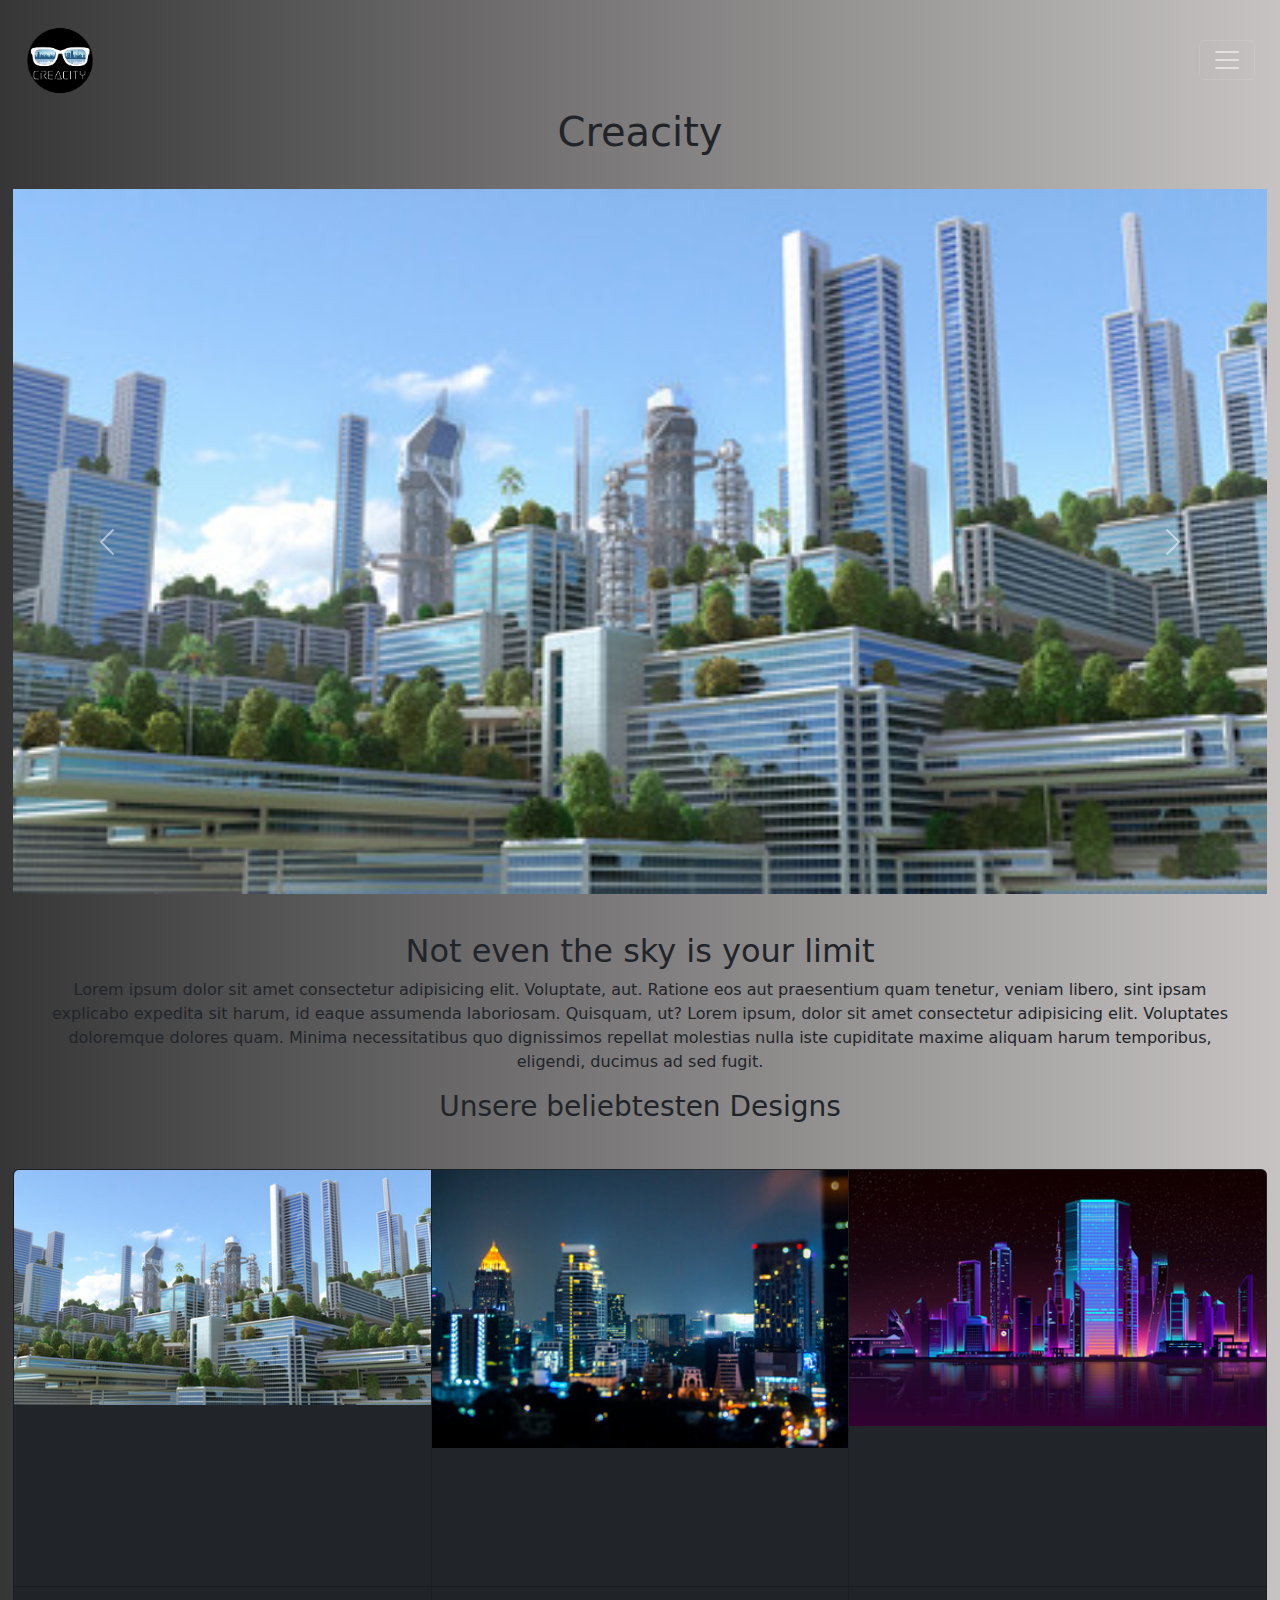
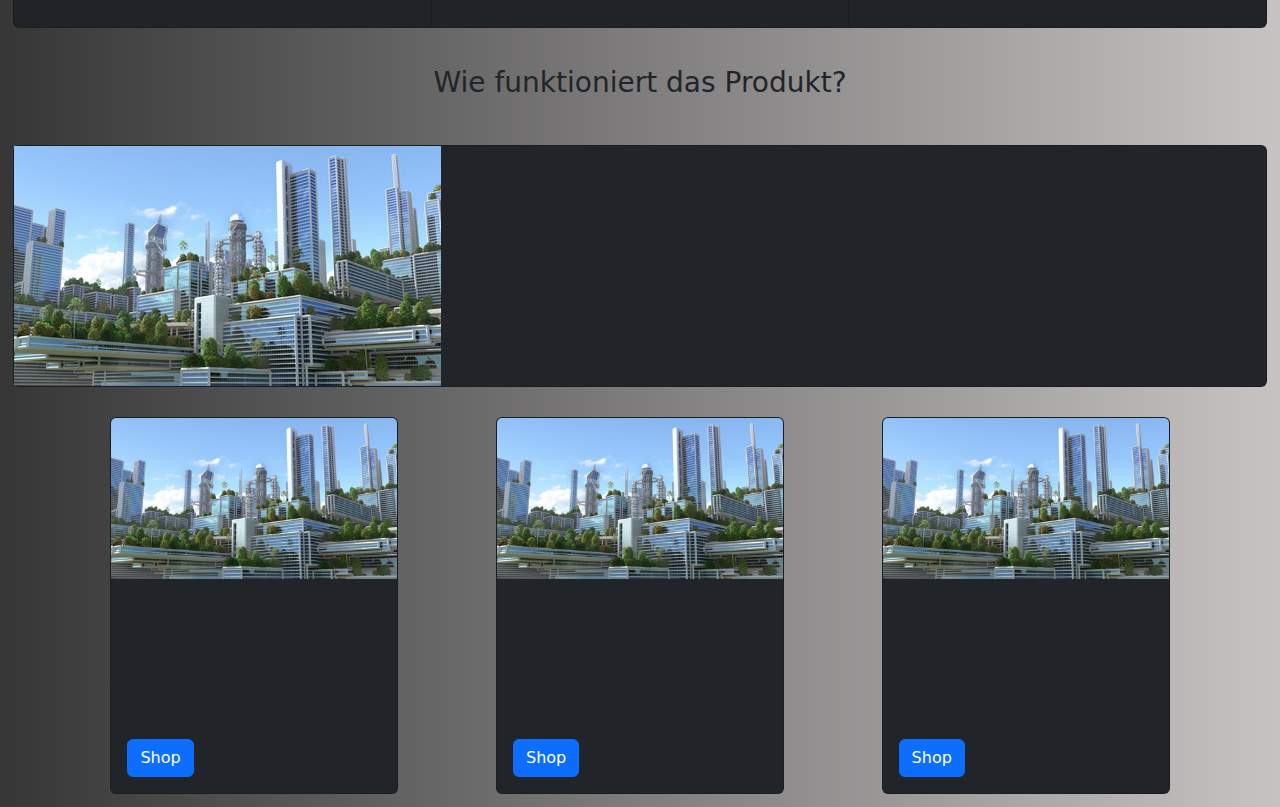
==== index.html @ 87e23ed9 "test" ====
<!DOCTYPE html>
<html lang="en">

<head>
  <meta charset="UTF-8">
  <meta http-equiv="X-UA-Compatible" content="IE=edge">
  <meta name="viewport" content="width=device-width, initial-scale=1.0">
  <title>Versuch website</title>
  <link rel="stylesheet" href="style.css" ;>
  <!-- CSS only -->
  <link href="https://cdn.jsdelivr.net/npm/bootstrap@5.0.0-beta3/dist/css/bootstrap.min.css" rel="stylesheet">
  <!-- JavaScript Bundle with Popper -->
  <script src="https://cdn.jsdelivr.net/npm/bootstrap@5.0.0-beta3/dist/js/bootstrap.bundle.min.js"></script>
</head>

<body>
  <div class="navigation">
    <nav class="navbar navbar-dark" id="nav">
      <div class="container-fluid">
        <a class="navbar-brand" href="#"><img src="logo.png" alt="logo" id="bild"></a>
        <button class="navbar-toggler" type="button" data-bs-toggle="collapse" data-bs-target="#navbarNavDropdown"
          aria-controls="navbarNavDropdown" aria-expanded="false" aria-label="Toggle navigation">
          <span class="navbar-toggler-icon"></span>
        </button>
        <div class="collapse navbar-collapse" id="navbarNavDropdown">
          <ul class="navbar-nav">
            <li class="nav-item">
              <a class="nav-link active" aria-current="page" href="#">Home</a>
            </li>
            <li class="nav-item">
              <a class="nav-link" href="shop.html" target="_blank">Shop</a>
            </li>
            <li class="nav-item">
              <a class="nav-link" href="#">Tutorials</a>
            </li>
            <li class="nav-item dropdown">
              <a class="nav-link dropdown-toggle" href="#" id="navbarDropdownMenuLink" role="button"
                data-bs-toggle="dropdown" aria-expanded="false">
                Dropdown link
              </a>
              <ul class="dropdown-menu" aria-labelledby="navbarDropdownMenuLink">
                <li><a class="dropdown-item" href="#">Action</a></li>
                <li><a class="dropdown-item" href="#">Another action</a></li>
                <li><a class="dropdown-item" href="#">Something else here</a></li>
              </ul>
            </li>
          </ul>
        </div>
      </div>
    </nav>
  </div>
  <div class="überschrift">
    <h1>
      Creacity
    </h1>
  </div>
  <div class="karussel">
    <div id="carouselExampleControls" class="carousel slide" data-bs-ride="carousel">
      <div class="carousel-inner">
        <div class="carousel-item active">
          <img src="karussel1.JPG" class="d-block w-100">
        </div>
        <div class="carousel-item">
          <img src="karussel2.jpg" class="d-block w-100">
        </div>
        <div class="carousel-item">
          <img src="Karussel3.jpg" class="d-block w-100">
        </div>
      </div>
      <button class="carousel-control-prev" type="button" data-bs-target="#carouselExampleControls"
        data-bs-slide="prev">
        <span class="carousel-control-prev-icon" aria-hidden="true"></span>
        <span class="visually-hidden">Previous</span>
      </button>
      <button class="carousel-control-next" type="button" data-bs-target="#carouselExampleControls"
        data-bs-slide="next">
        <span class="carousel-control-next-icon" aria-hidden="true"></span>
        <span class="visually-hidden">Next</span>
      </button>
    </div>

  </div>
  <div class="text">
    <h2>
      Not even the sky is your limit
    </h2>
    <p>
      Lorem ipsum dolor sit amet consectetur adipisicing elit. Voluptate, aut. Ratione eos aut praesentium quam tenetur,
      veniam libero, sint ipsam explicabo expedita sit harum, id eaque assumenda laboriosam. Quisquam, ut?
      Lorem ipsum, dolor sit amet consectetur adipisicing elit. Voluptates doloremque dolores quam. Minima
      necessitatibus quo dignissimos repellat molestias nulla iste cupiditate maxime aliquam harum temporibus, eligendi,
      ducimus ad sed fugit.
    </p>
    <h3>
      Unsere beliebtesten Designs
    </h3>
  </div>
  <div class="card-group">
    <div class="card bg-dark">
      <img src="karussel1.JPG" class="card-img-top" alt="...">
      <div class="card-body">
        <h5 class="card-title">Card title</h5>
        <p class="card-text">This is a wider card with supporting text below as a natural lead-in to additional content.
          This content is a little bit longer.</p>
      </div>
      <div class="card-footer">
        <small class="text-muted">Last updated 3 mins ago</small>
      </div>
    </div>
    <div class="card bg-dark">
      <img src="karussel2.jpg" class="card-img-top" alt="...">
      <div class="card-body">
        <h5 class="card-title">Card title</h5>
        <p class="card-text">This card has supporting text below as a natural lead-in to additional content.</p>
      </div>
      <div class="card-footer">
        <small class="text-muted">Last updated 3 mins ago</small>
      </div>
    </div>
    <div class="card bg-dark">
      <img src="Karussel3.jpg" class="card-img-top" alt="...">
      <div class="card-body">
        <h5 class="card-title">Card title</h5>
        <p class="card-text">This is a wider card with supporting text below as a natural lead-in to additional content.
          This card has even longer content than the first to show that equal height action.</p>
      </div>
      <div class="card-footer">
        <small class="text-muted">Last updated 3 mins ago</small>
      </div>
    </div>
  </div>
  <div class="text">
    <h3>
      Wie funktioniert das Produkt?
    </h3>
  </div>
  <div class="card mb-3 bg-dark" ;>
    <div class="row ">
      <div class="col-md-4">
        <img src="karussel1.JPG" alt="...">
      </div>
      <div class="col-md-8">
        <div class="card-body">
          <h5 class="card-title">Card title</h5>
          <p class="card-text">This is a wider card with supporting text below as a natural lead-in to additional
            content. This content is a little bit longer.</p>
          <p class="card-text"><small class="text-muted">Last updated 3 mins ago</small></p>
        </div>
      </div>
    </div>
  </div>
  <div class="flexi">
    <div class="card bg-dark" style="width: 18rem;">
      <img src="karussel1.JPG" class="card-img-top" alt="...">
      <div class="card-body">
        <h5 class="card-title">Card title</h5>
        <p class="card-text">Some quick example text to build on the card title and make up the bulk of the card's
          content.</p>
        <a href="#" class="btn btn-primary">Shop</a>
      </div>
    </div>
      <div class="card bg-dark" style="width: 18rem;">
        <img src="karussel1.JPG" class="card-img-top" alt="...">
        <div class="card-body">
          <h5 class="card-title">Card title</h5>
          <p class="card-text">Some quick example text to build on the card title and make up the bulk of the card's
            content.</p>
          <a href="#" class="btn btn-primary">Shop</a>
        </div>
      </div>
        <div class="card bg-dark" style="width: 18rem;">
          <img src="karussel1.JPG" class="card-img-top" alt="...">
          <div class="card-body">
            <h5 class="card-title">Card title</h5>
            <p class="card-text">Some quick example text to build on the card title and make up the bulk of the card's
              content.</p>
            <a href="#" class="btn btn-primary">Shop</a>
          </div>
        </div>
        </div>
     

</body>

</html>
---- style.css ----
*
{
    margin: 0;
    padding:0 ;
}
body
{
background-image: linear-gradient(to right, #363636, rgb(199, 195, 195));
font-family: sans-serif;
padding: 1%;
}
#nav{
    position: top;
    position:sticky;
    
    border-radius:10px;
}
h1{
    padding-bottom: 2%;
    text-align: center;
}
#bild{
    width:70px;
}
.text{
    padding: 3%;
    text-align: center;
}
.bilder{
    max-height: 200px;
}
.card{
    color:white;
}
.flexi{ 
    margin-top: 30px;
    display: flex;
    flex-direction:row;
   justify-content:space-evenly;
}
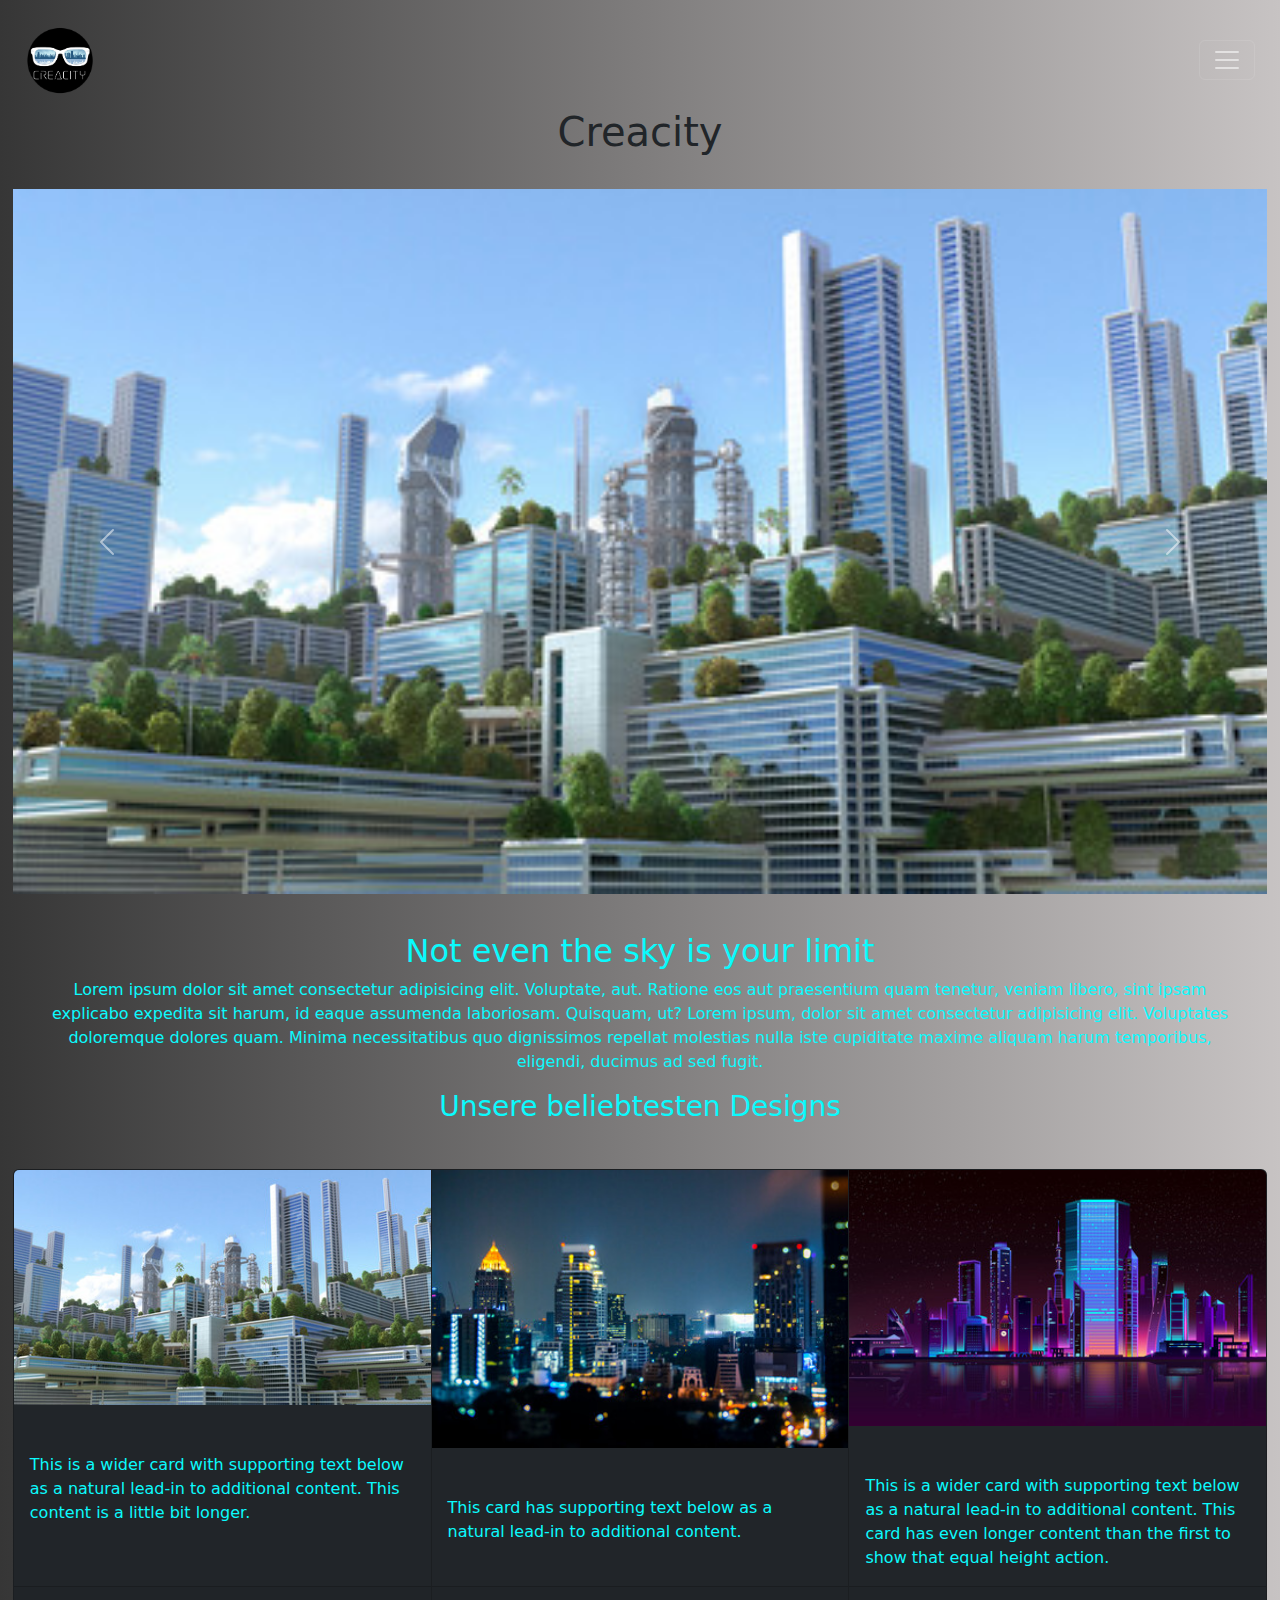
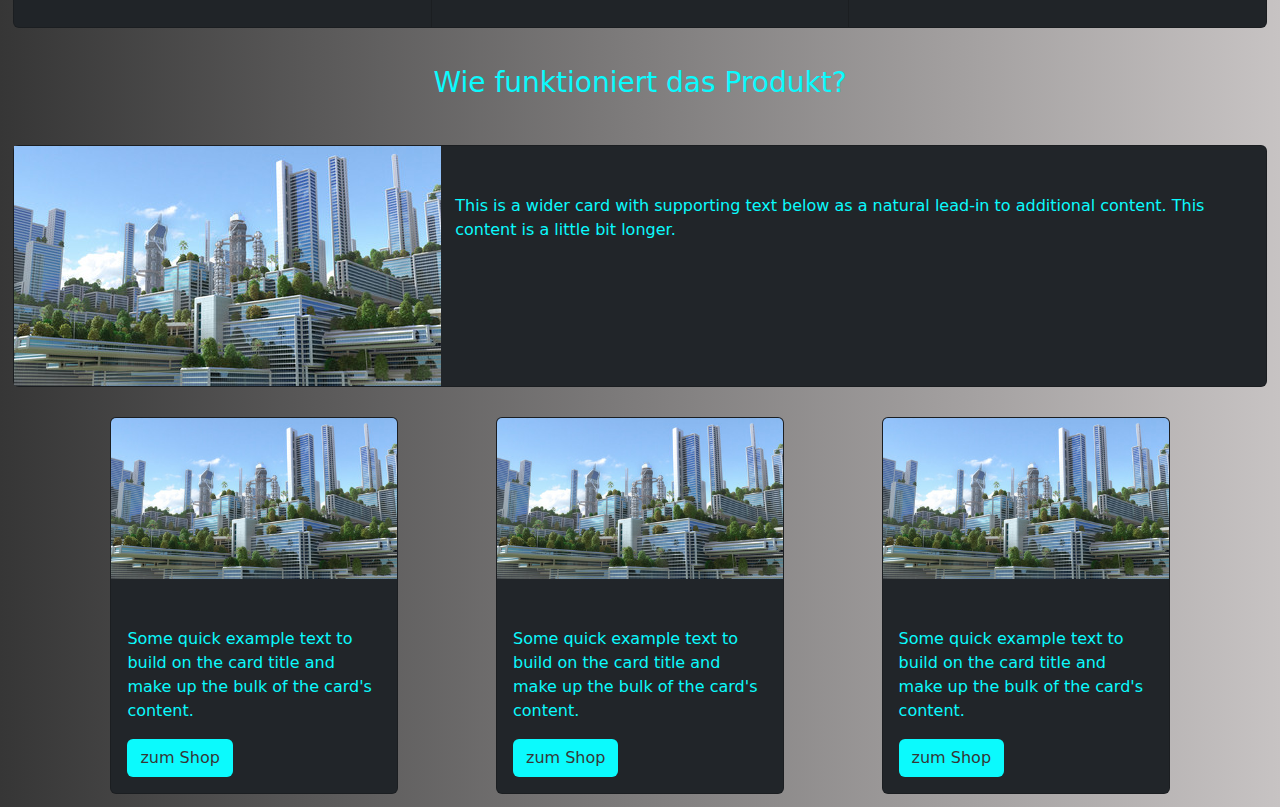
==== commit 0b371785: "button farbe" ====
--- a/index.html
+++ b/index.html
@@ -25,13 +25,13 @@
         <div class="collapse navbar-collapse" id="navbarNavDropdown">
           <ul class="navbar-nav">
             <li class="nav-item">
-              <a class="nav-link active" aria-current="page" href="#">Home</a>
+              <a class="nav-link active" aria-current="page" href="https://jankefyn.github.io/bootstrap_testsite/index.html">Home</a>
             </li>
             <li class="nav-item">
-              <a class="nav-link" href="shop.html" target="_blank">Shop</a>
+              <a class="nav-link" href="https://jankefyn.github.io/bootstrap_testsite/shop.html" target="_blank">Shop</a>
             </li>
             <li class="nav-item">
-              <a class="nav-link" href="#">Tutorials</a>
+              <a class="nav-link" href="https://jankefyn.github.io/bootstrap_testsite/tutorials.html">Tutorials</a>
             </li>
             <li class="nav-item dropdown">
               <a class="nav-link dropdown-toggle" href="#" id="navbarDropdownMenuLink" role="button"
@@ -156,7 +156,7 @@
         <h5 class="card-title">Card title</h5>
         <p class="card-text">Some quick example text to build on the card title and make up the bulk of the card's
           content.</p>
-        <a href="#" class="btn btn-primary">Shop</a>
+          <a href="https://jankefyn.github.io/bootstrap_testsite/shop.html" class="btn" id="btn"> zum Shop</a>
       </div>
     </div>
       <div class="card bg-dark" style="width: 18rem;">
@@ -165,7 +165,7 @@
           <h5 class="card-title">Card title</h5>
           <p class="card-text">Some quick example text to build on the card title and make up the bulk of the card's
             content.</p>
-          <a href="#" class="btn btn-primary">Shop</a>
+            <a href="https://jankefyn.github.io/bootstrap_testsite/shop.html" class="btn" id="btn"> zum Shop</a>
         </div>
       </div>
         <div class="card bg-dark" style="width: 18rem;">
@@ -174,7 +174,7 @@
             <h5 class="card-title">Card title</h5>
             <p class="card-text">Some quick example text to build on the card title and make up the bulk of the card's
               content.</p>
-            <a href="#" class="btn btn-primary">Shop</a>
+              <a href="https://jankefyn.github.io/bootstrap_testsite/shop.html" class="btn" id="btn"> zum Shop</a>
           </div>
         </div>
         </div>
--- a/style.css
+++ b/style.css
@@ -16,6 +16,7 @@
     border-radius:10px;
 }
 h1{
+    color: rgb(11, 250, 253);
     padding-bottom: 2%;
     text-align: center;
 }
@@ -23,6 +24,7 @@
     width:70px;
 }
 .text{
+    color: rgb(11, 250, 253);
     padding: 3%;
     text-align: center;
 }
@@ -38,5 +40,15 @@
     flex-direction:row;
    justify-content:space-evenly;
 }
+p{
+    color: rgb(11, 250, 253);
+}
+h5{
+    color: rgb(11, 250, 253);
+}
+#btn{
+    background-color:rgb(11, 250, 253);
+    color: #363636;
+}
 
 
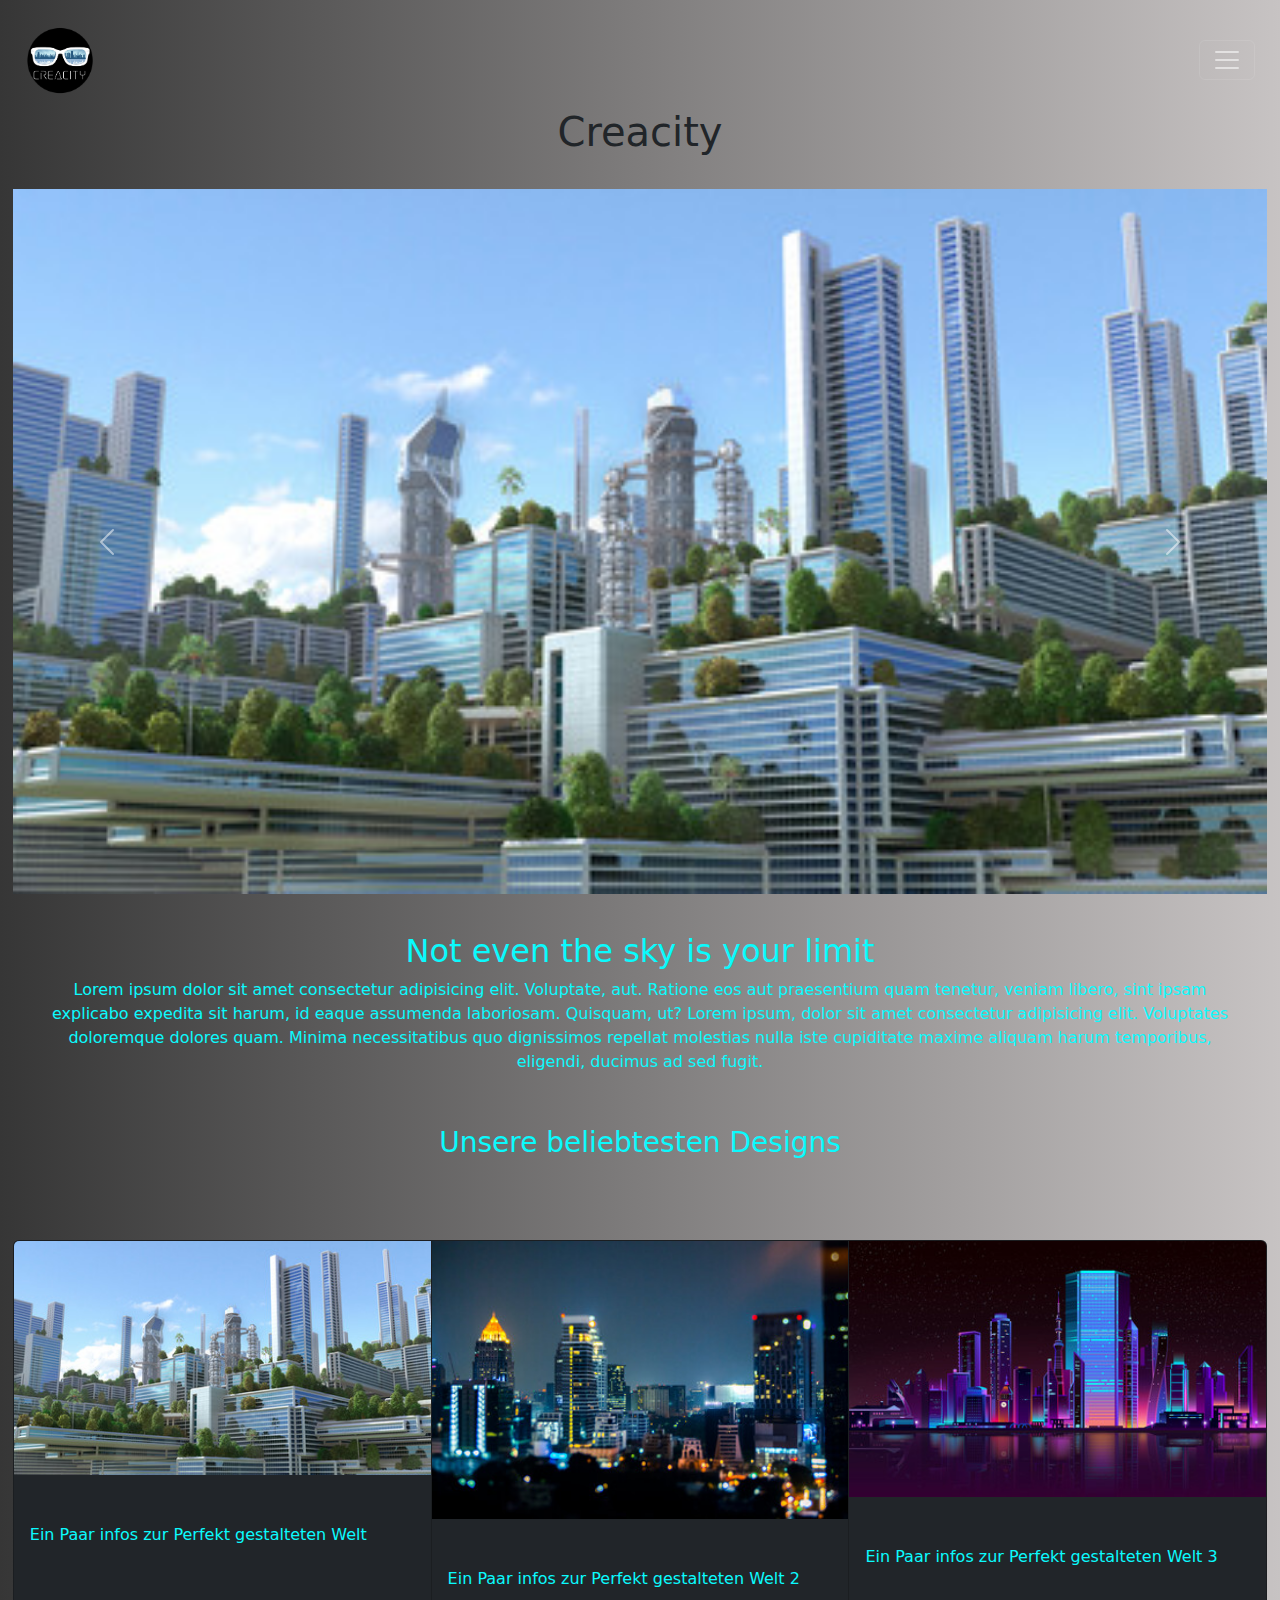
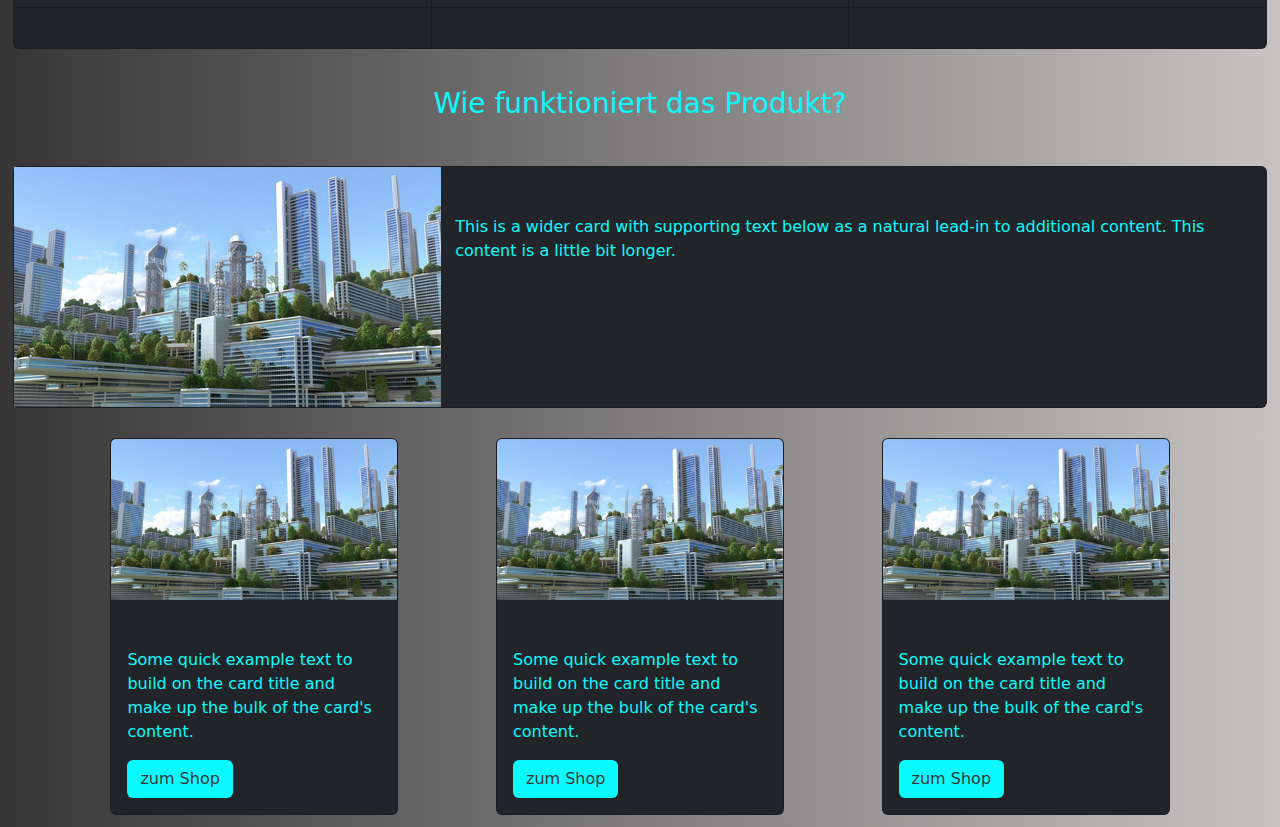
==== commit 9bddd3bb: "text" ====
--- a/index.html
+++ b/index.html
@@ -91,44 +91,42 @@
       necessitatibus quo dignissimos repellat molestias nulla iste cupiditate maxime aliquam harum temporibus, eligendi,
       ducimus ad sed fugit.
     </p>
-    <h3>
+    <h3 class="text">
       Unsere beliebtesten Designs
-    </h3>
-  </div>
-  <div class="card-group">
-    <div class="card bg-dark">
+  </h3>
+</div>
+<div class="card-group">
+  <div class="card bg-dark">
       <img src="karussel1.JPG" class="card-img-top" alt="...">
       <div class="card-body">
-        <h5 class="card-title">Card title</h5>
-        <p class="card-text">This is a wider card with supporting text below as a natural lead-in to additional content.
-          This content is a little bit longer.</p>
+          <h5 class="card-title">Designer Welt 1</h5>
+          <p class="card-text">Ein Paar infos zur Perfekt gestalteten Welt</p>
       </div>
       <div class="card-footer">
-        <small class="text-muted">Last updated 3 mins ago</small>
+          <small class="text-muted">Last updated 3 mins ago</small>
       </div>
-    </div>
-    <div class="card bg-dark">
+  </div>
+  <div class="card bg-dark">
       <img src="karussel2.jpg" class="card-img-top" alt="...">
       <div class="card-body">
-        <h5 class="card-title">Card title</h5>
-        <p class="card-text">This card has supporting text below as a natural lead-in to additional content.</p>
+          <h5 class="card-title">Designer Welt 2</h5>
+          <p class="card-text">Ein Paar infos zur Perfekt gestalteten Welt 2</p>
       </div>
       <div class="card-footer">
-        <small class="text-muted">Last updated 3 mins ago</small>
+          <small class="text-muted">Last updated 3 mins ago</small>
       </div>
-    </div>
-    <div class="card bg-dark">
+  </div>
+  <div class="card bg-dark">
       <img src="Karussel3.jpg" class="card-img-top" alt="...">
       <div class="card-body">
-        <h5 class="card-title">Card title</h5>
-        <p class="card-text">This is a wider card with supporting text below as a natural lead-in to additional content.
-          This card has even longer content than the first to show that equal height action.</p>
+          <h5 class="card-title">Designer Welt 3</h5>
+          <p class="card-text">Ein Paar infos zur Perfekt gestalteten Welt 3</p>
       </div>
       <div class="card-footer">
-        <small class="text-muted">Last updated 3 mins ago</small>
+          <small class="text-muted">Last updated 3 mins ago</small>
       </div>
-    </div>
   </div>
+</div>
   <div class="text">
     <h3>
       Wie funktioniert das Produkt?
--- a/style.css
+++ b/style.css
@@ -10,10 +10,12 @@
 padding: 1%;
 }
 #nav{
-    position: top;
-    position:sticky;
-    
-    border-radius:10px;
+    display:flex;
+    justify-content: flex-end;
+    position: sticky;
+    top:0;
+    z-index: 10;
+
 }
 h1{
     color: rgb(11, 250, 253);
